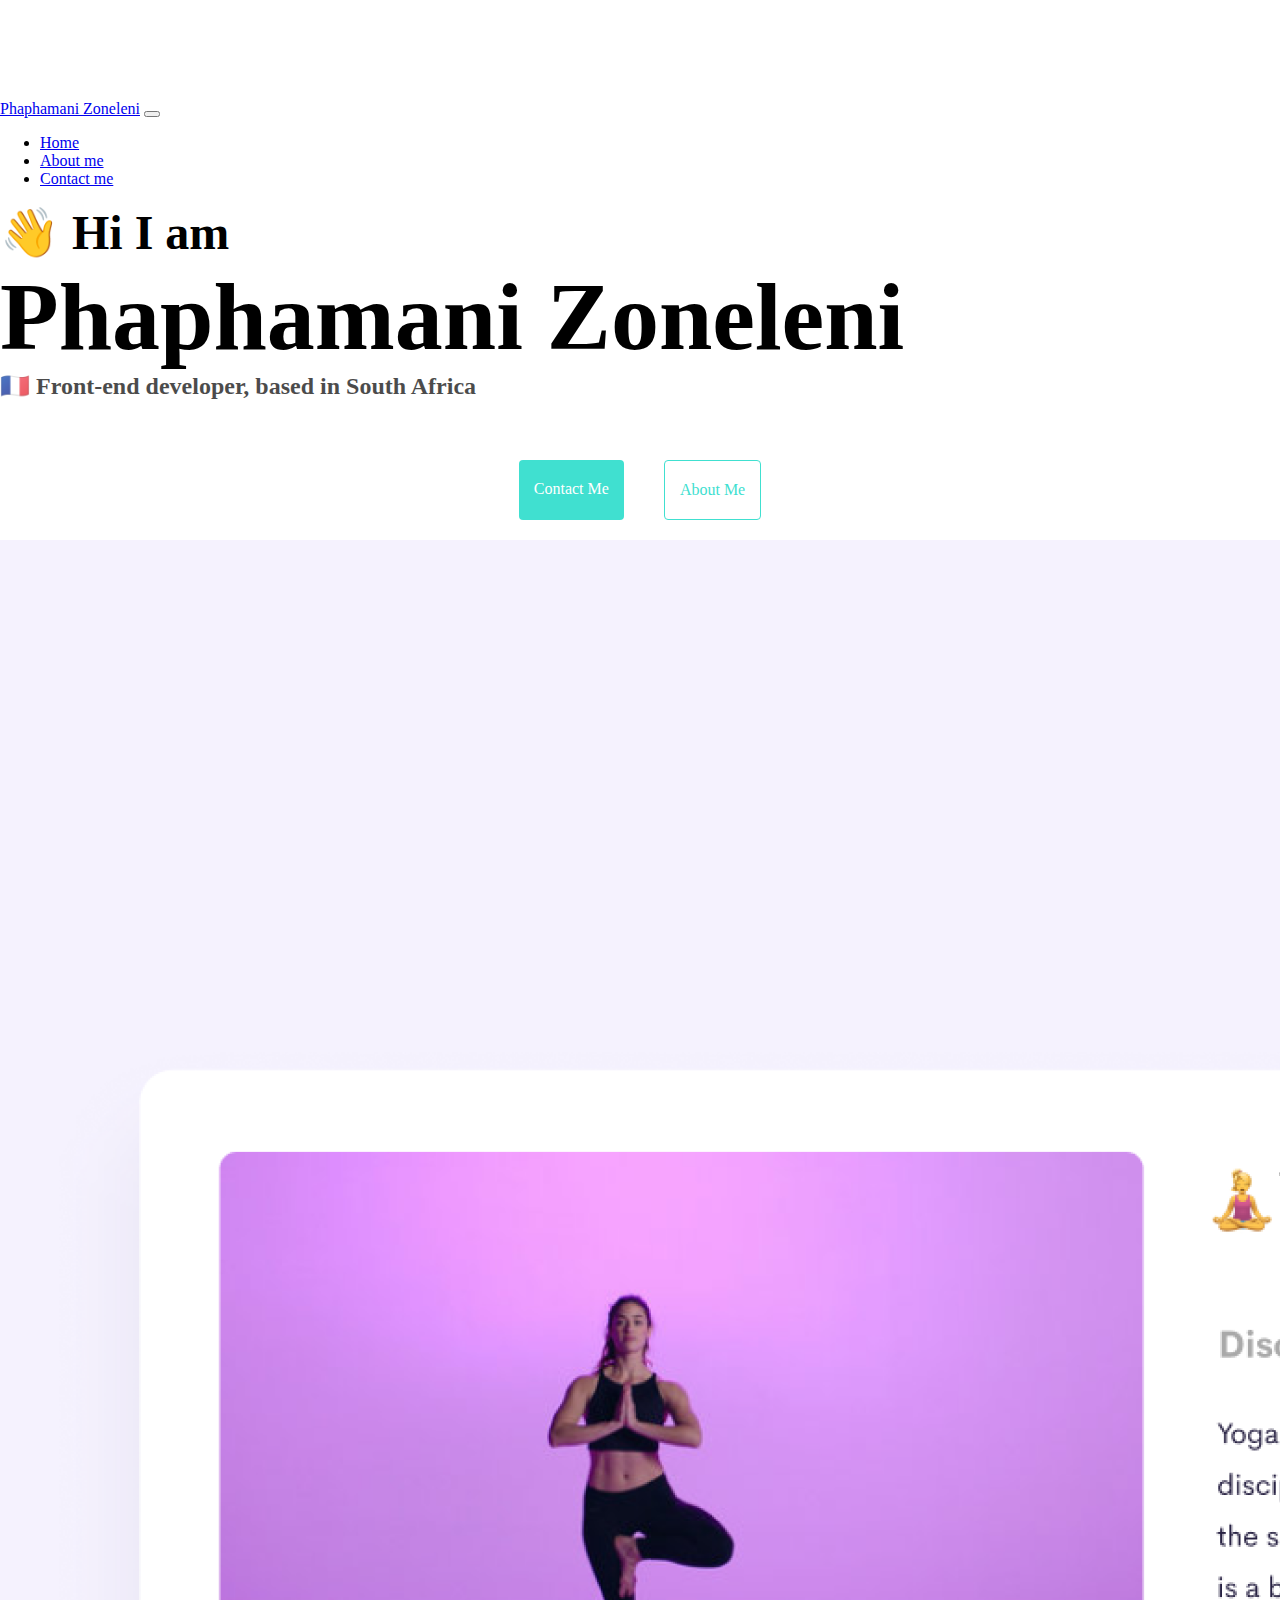
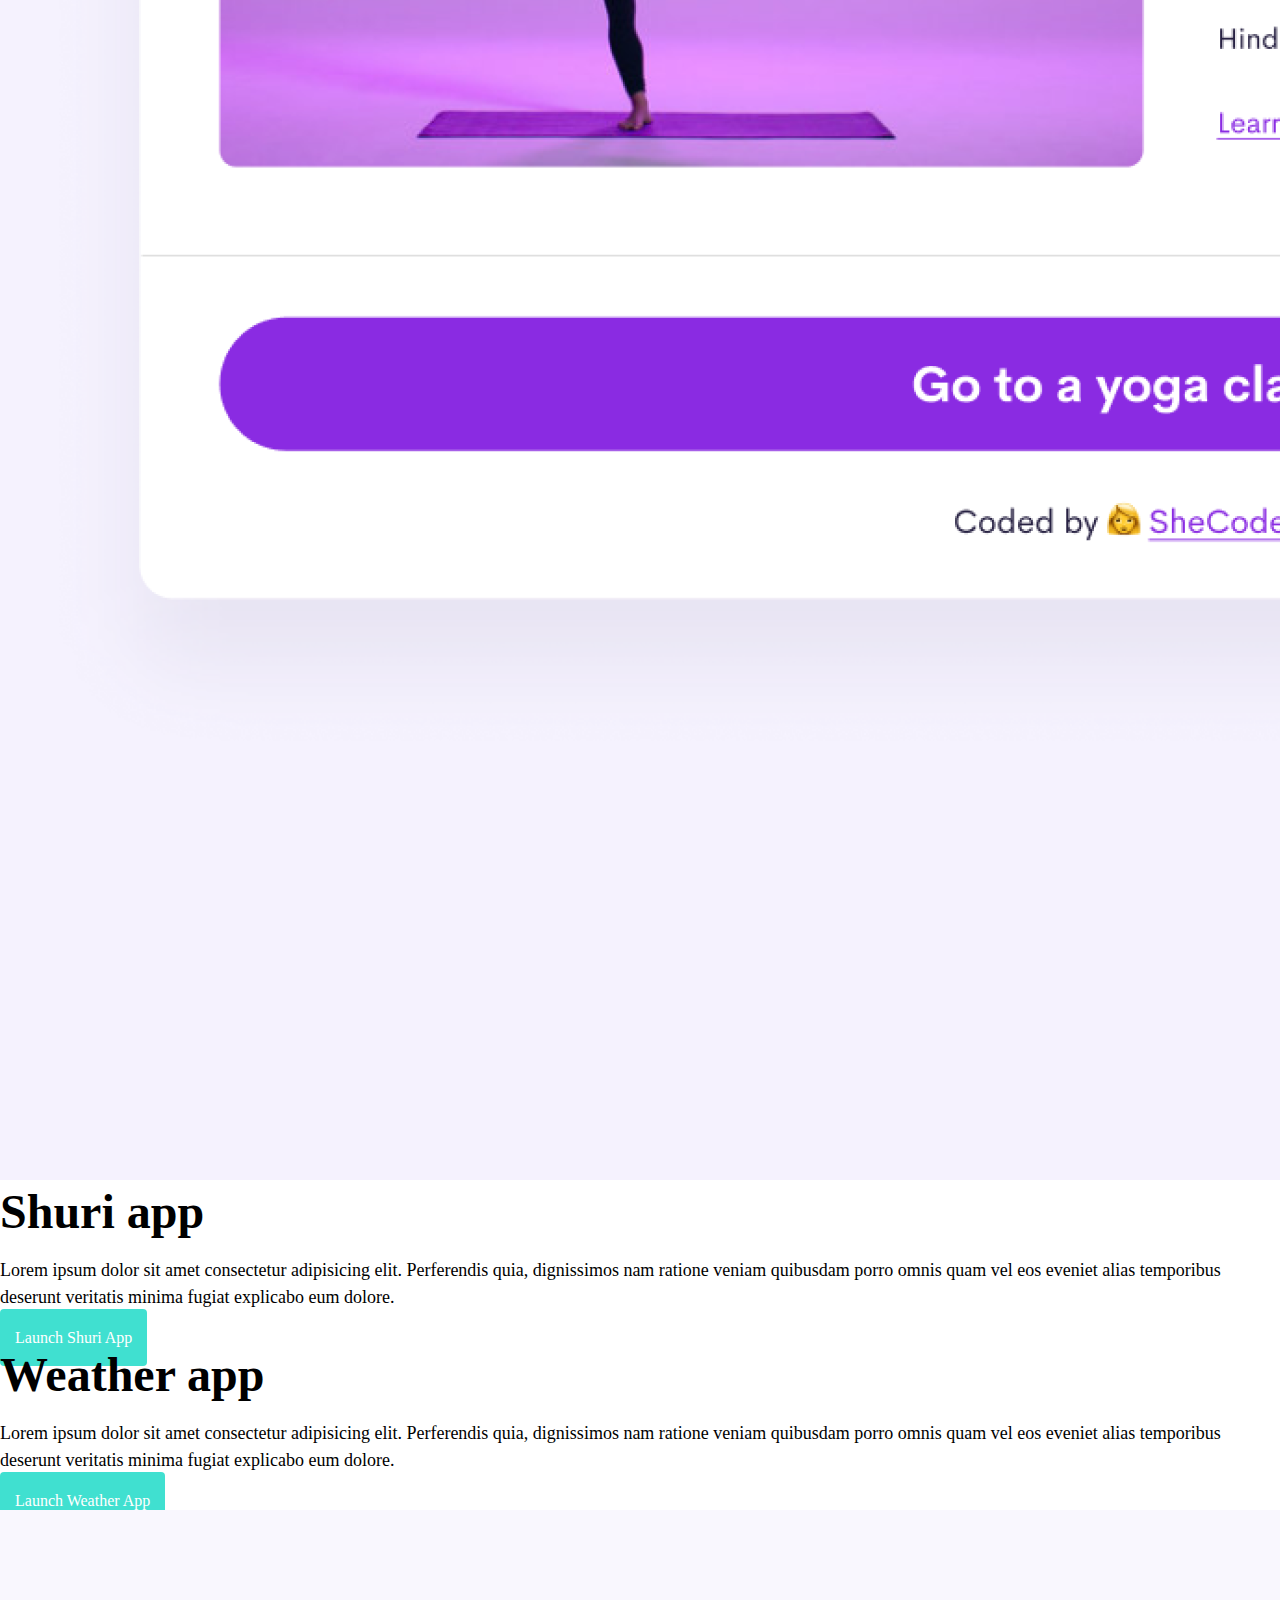
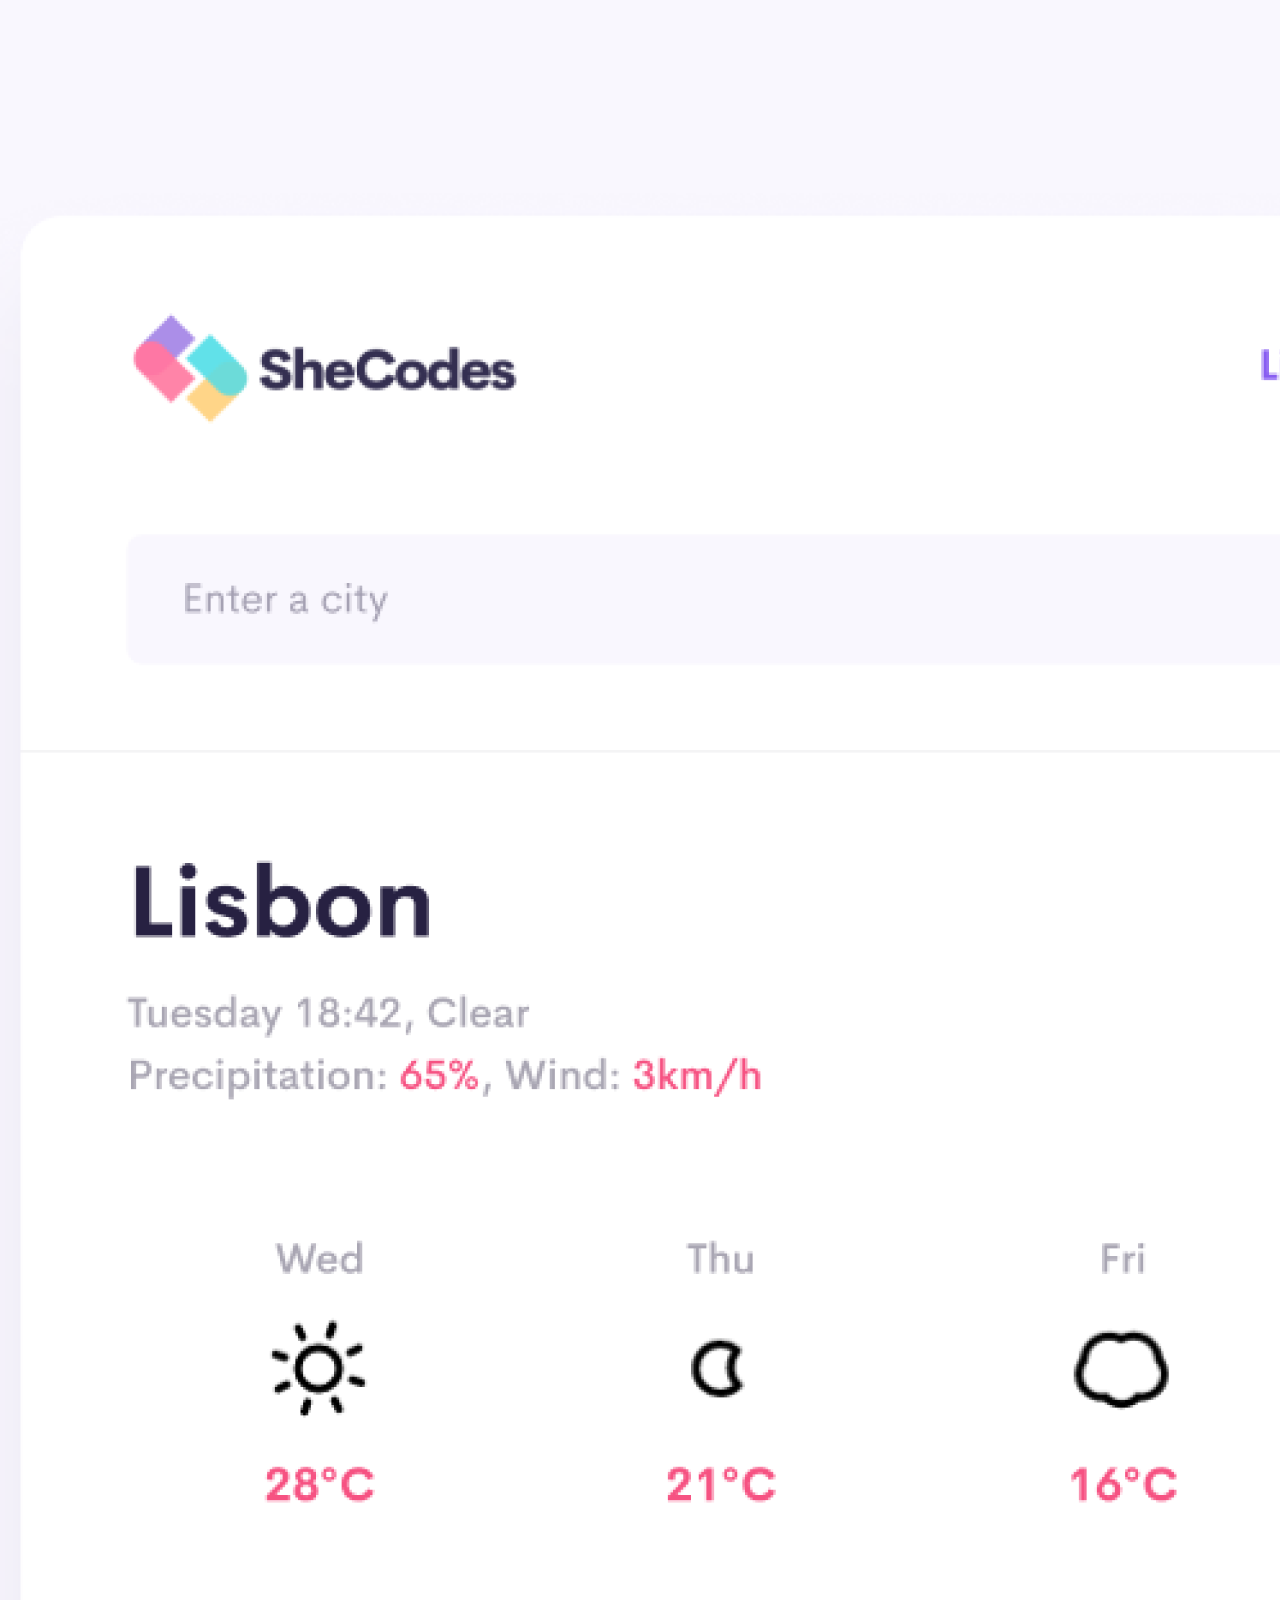
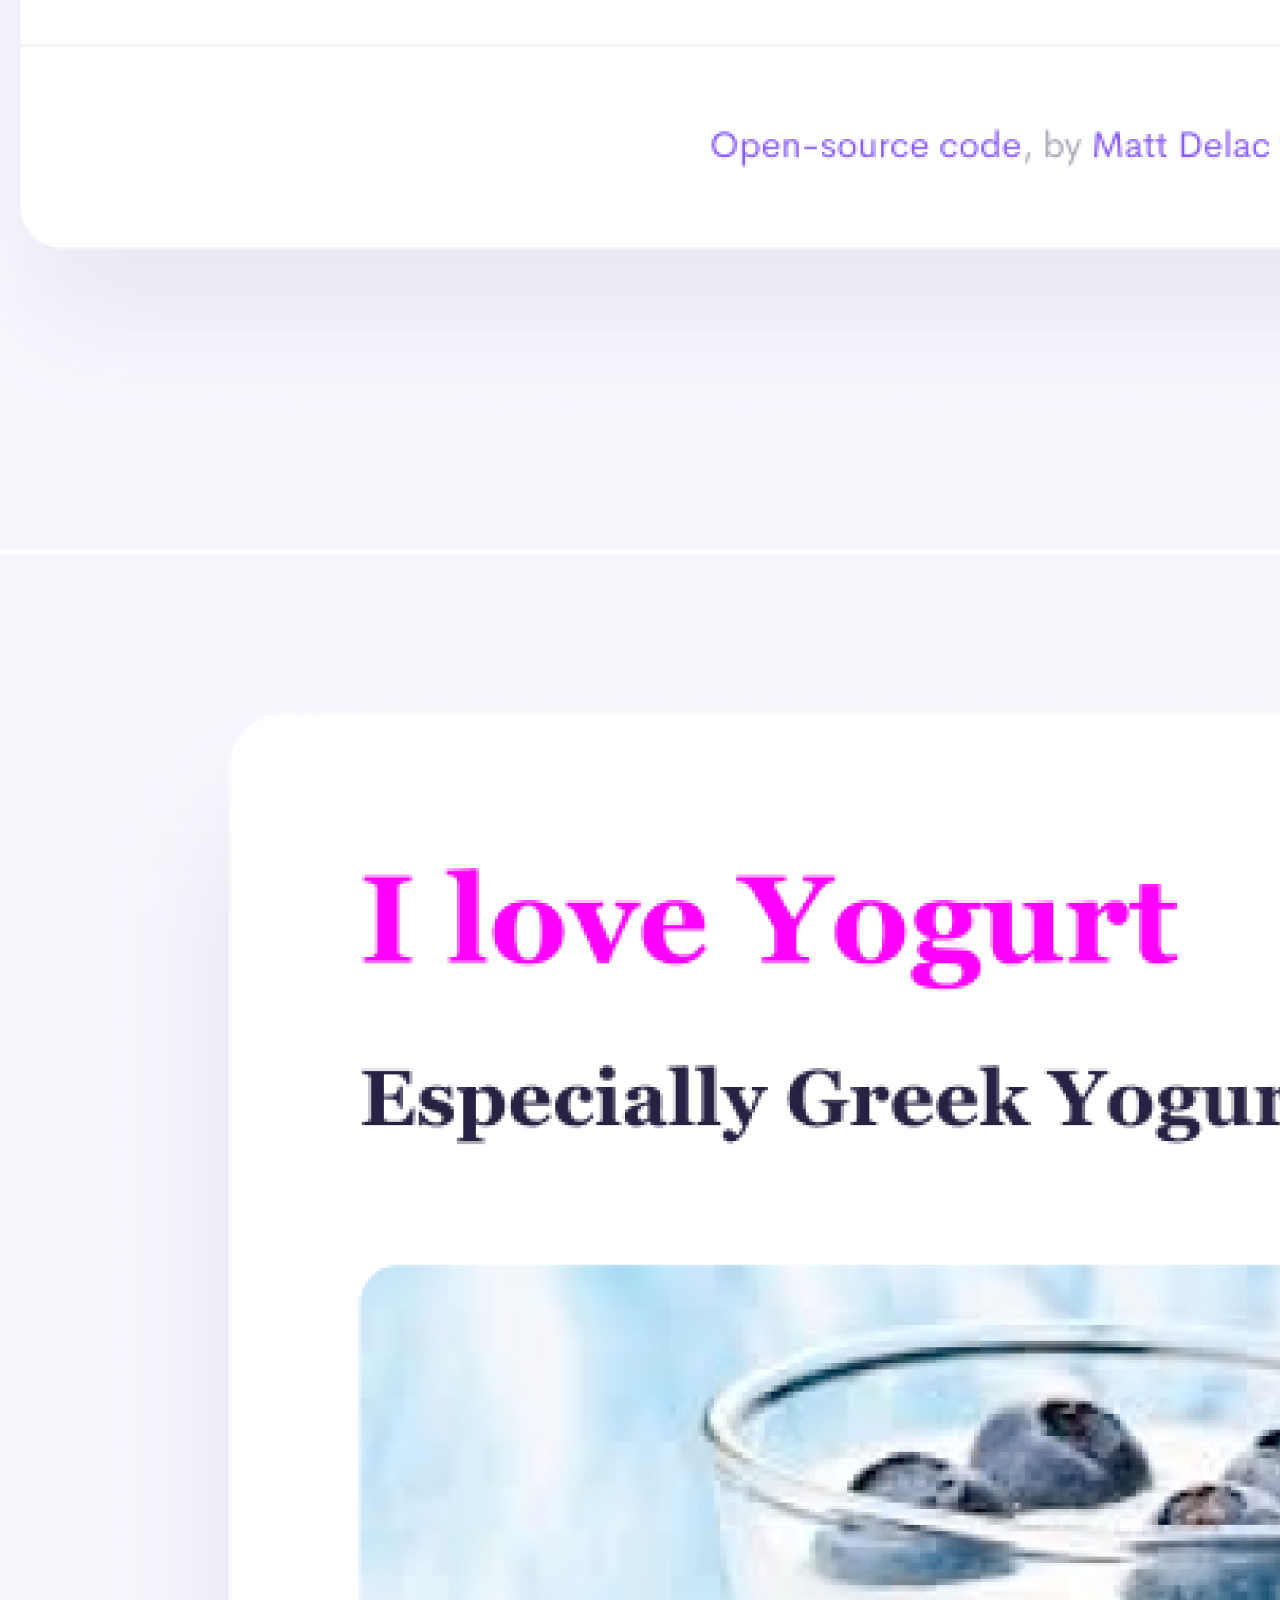
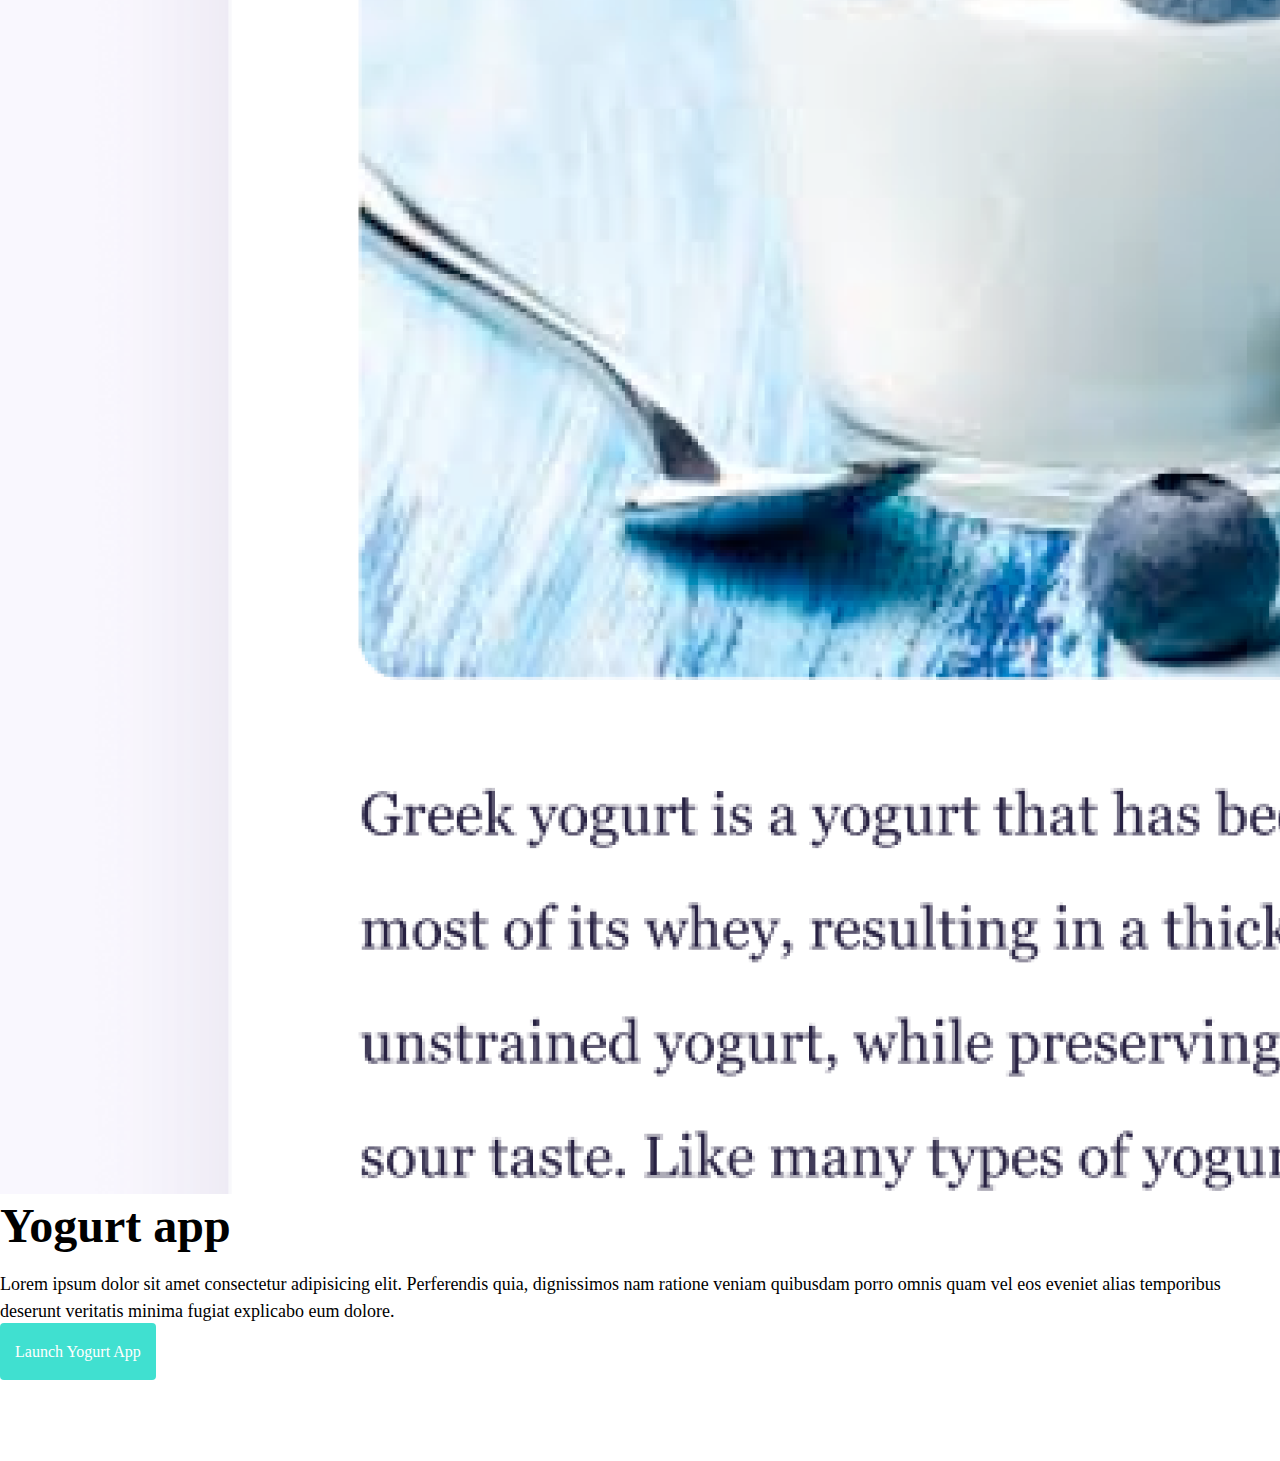
==== index.html @ 9c477bb9 "Initial commit" ====
<!DOCTYPE html>
<html lang="en">
  <head>
    <meta charset="UTF-8" />
    <meta http-equiv="X-UA-Compatible" content="IE=edge" />
    <meta name="viewport" content="width=device-width, initial-scale=1.0" />
    <meta
      name="description"
      content="Phaphamani Zoneleni is a front-end developer based in South Africa, check out her projects and contact her for job inquiries"
    />
    <title>Front-end developer - Phaphamani Zoneleni</title>
    <link
      href="https://cdn.jsdelivr.net/npm/bootstrap@5.0.0-beta2/dist/css/bootstrap.min.css"
      rel="stylesheet"
      integrity="sha384-BmbxuPwQa2lc/FVzBcNJ7UAyJxM6wuqIj61tLrc4wSX0szH/Ev+nYRRuWlolflfl"
      crossorigin="anonymous"
    />
    <script
      src="https://cdn.jsdelivr.net/npm/bootstrap@5.0.0-beta2/dist/js/bootstrap.bundle.min.js"
      integrity="sha384-b5kHyXgcpbZJO/tY9Ul7kGkf1S0CWuKcCD38l8YkeH8z8QjE0GmW1gYU5S9FOnJ0"
      crossorigin="anonymous"
    ></script>
    <link rel="stylesheet" href="/style.css" />
  </head>
  <body>
    <nav class="navbar navbar-expand-lg navbar-light bg-light fixed-top">
      <div class="container">
        <a class="navbar-brand" href="/" title="Homepage"
          >Phaphamani Zoneleni</a
        >
        <button
          class="navbar-toggler"
          type="button"
          data-bs-toggle="collapse"
          data-bs-target="#navbarNav"
          aria-controls="navbarNav"
          aria-expanded="false"
          aria-label="Toggle navigation"
        >
          <span class="navbar-toggler-icon"></span>
        </button>
        <div class="collapse navbar-collapse" id="navbarNav">
          <ul class="navbar-nav">
            <li class="nav-item">
              <a
                class="nav-link active"
                aria-current="page"
                href="/"
                tilte="Homepage"
                >Home</a
              >
            </li>
            <li class="nav-item">
              <a class="nav-link" href="/about.html" title="About Matt Delac"
                >About me</a
              >
            </li>
            <li class="nav-item">
              <a
                class="nav-link"
                href="/about.html#contact"
                title="Contact Phaphamani Zoneleni"
                >Contact me</a
              >
            </li>
          </ul>
        </div>
      </div>
    </nav>
    <h2 class="text-center">👋 Hi I am</h2>
    <h1 class="text-center">Phaphamani Zoneleni</h1>
    <h3 class="text-center">🇫🇷 Front-end developer, based in South Africa</h3>
    <div class="navigation-links mb-5">
      <a
        href="/about.html#contact"
        class="primary-link"
        title="Contact Phaphamani Zoneleni"
        >Contact me</a
      >
      <a
        href="/about.html"
        class="secondary-link"
        title="About Phaphamani Zoneleni"
        >About me</a
      >
    </div>
    <div class="container">
      <div class="row">
        <div class="col-sm-6">
          <img
            src="/images/yoga.png"
            alt="Shuri project "
            class="img-fluid rounded d-none d-sm-block"
          />
        </div>
        <div class="col-sm-6">
          <h2 class="mb-3">Shuri app</h2>
          <p>
            Lorem ipsum dolor sit amet consectetur adipisicing elit. Perferendis
            quia, dignissimos nam ratione veniam quibusdam porro omnis quam vel
            eos eveniet alias temporibus deserunt veritatis minima fugiat
            explicabo eum dolore.
          </p>
          <div class="mt-5">
            <a href="#" class="primary-link project-link" title="Shuri project"
              >Launch Shuri App</a
            >
          </div>
        </div>
      </div>
      <div class="row mt-5">
        <div class="col-sm-6">
          <h2 class="mb-3">Weather app</h2>
          <p>
            Lorem ipsum dolor sit amet consectetur adipisicing elit. Perferendis
            quia, dignissimos nam ratione veniam quibusdam porro omnis quam vel
            eos eveniet alias temporibus deserunt veritatis minima fugiat
            explicabo eum dolore.
          </p>
          <div class="mt-5">
            <a
              href="#"
              class="primary-link project-link"
              title="Weather project"
              >Launch Weather App</a
            >
          </div>
        </div>
        <div class="col-sm-6">
          <img
            src="/images/weather.png"
            class="img-fluid rounded d-none d-sm-block"
            alt="Weather project"
          />
        </div>
      </div>
      <div class="row mt-5">
        <div class="col-sm-6">
          <img
            src="/images/yogurt.png"
            class="img-fluid rounded d-none d-sm-block"
            alt="Yogurt project"
          />
        </div>
        <div class="col-sm-6">
          <h2 class="mb-3">Yogurt app</h2>
          <p>
            Lorem ipsum dolor sit amet consectetur adipisicing elit. Perferendis
            quia, dignissimos nam ratione veniam quibusdam porro omnis quam vel
            eos eveniet alias temporibus deserunt veritatis minima fugiat
            explicabo eum dolore.
          </p>
          <div class="mt-5">
            <a
              href="#"
              class="primary-link project-link"
              title="Weather project"
              >Launch Yogurt App</a
            >
          </div>
        </div>
      </div>
    </div>
  </body>
</html>
---- style.css ----
:root {
  --primary-color: turquoise;
  --secondary-color: gold;
  --box-shadow: gold;
}

body {
  margin: 100px 0;
}

h1,
h2,
h3 {
  margin: 0;
}

h1 {
  font-size: 96px;
}

h2 {
  font-size: 48px;
}

h3 {
  font-size: 24px;
  opacity: 0.7;
}

p {
  font-size: 18px;
  line-height: 1.5;
}

.navigation-links {
  display: flex;
  margin-top: 40px;
  justify-content: center;
}

.navigation-links a {
  margin: 20px;
}

.primary-link {
  border-radius: 4px;
  padding: 20px 15px;
  text-decoration: none;
  text-transform: capitalize;
  background: var(--primary-color);
  box-shadow: var(--box-shadow);
  color: white;
}

.primary-link:hover {
  color: white;
}

.secondary-link {
  border-radius: 4px;
  padding: 20px 15px;
  text-decoration: none;
  text-transform: capitalize;
  color: var(--primary-color);
  border: 1px solid var(--primary-color);
}

.homepage-link {
  color: var(--primary-color);
  text-align: center;
  display: block;
}

.about-paragraphs {
  margin: 30px 0;
}

.about-paragraphs p {
  margin: 10px;
}

.email-link {
  display: flex;
  justify-content: center;
  color: var(--primary-color);
  font-size: 28px;
  text-decoration: none;
}

.email-link:hover {
  text-decoration: underline;
}

@media (max-width: 576px) {
  h1 {
    font-size: 48px;
    line-height: 1.5;
  }

  h2 {
    font-size: 32px;
    text-align: center;
  }

  p {
    text-align: center;
  }

  .project-link {
    display: block;
    text-align: center;
    margin: 0 20px;
  }
}
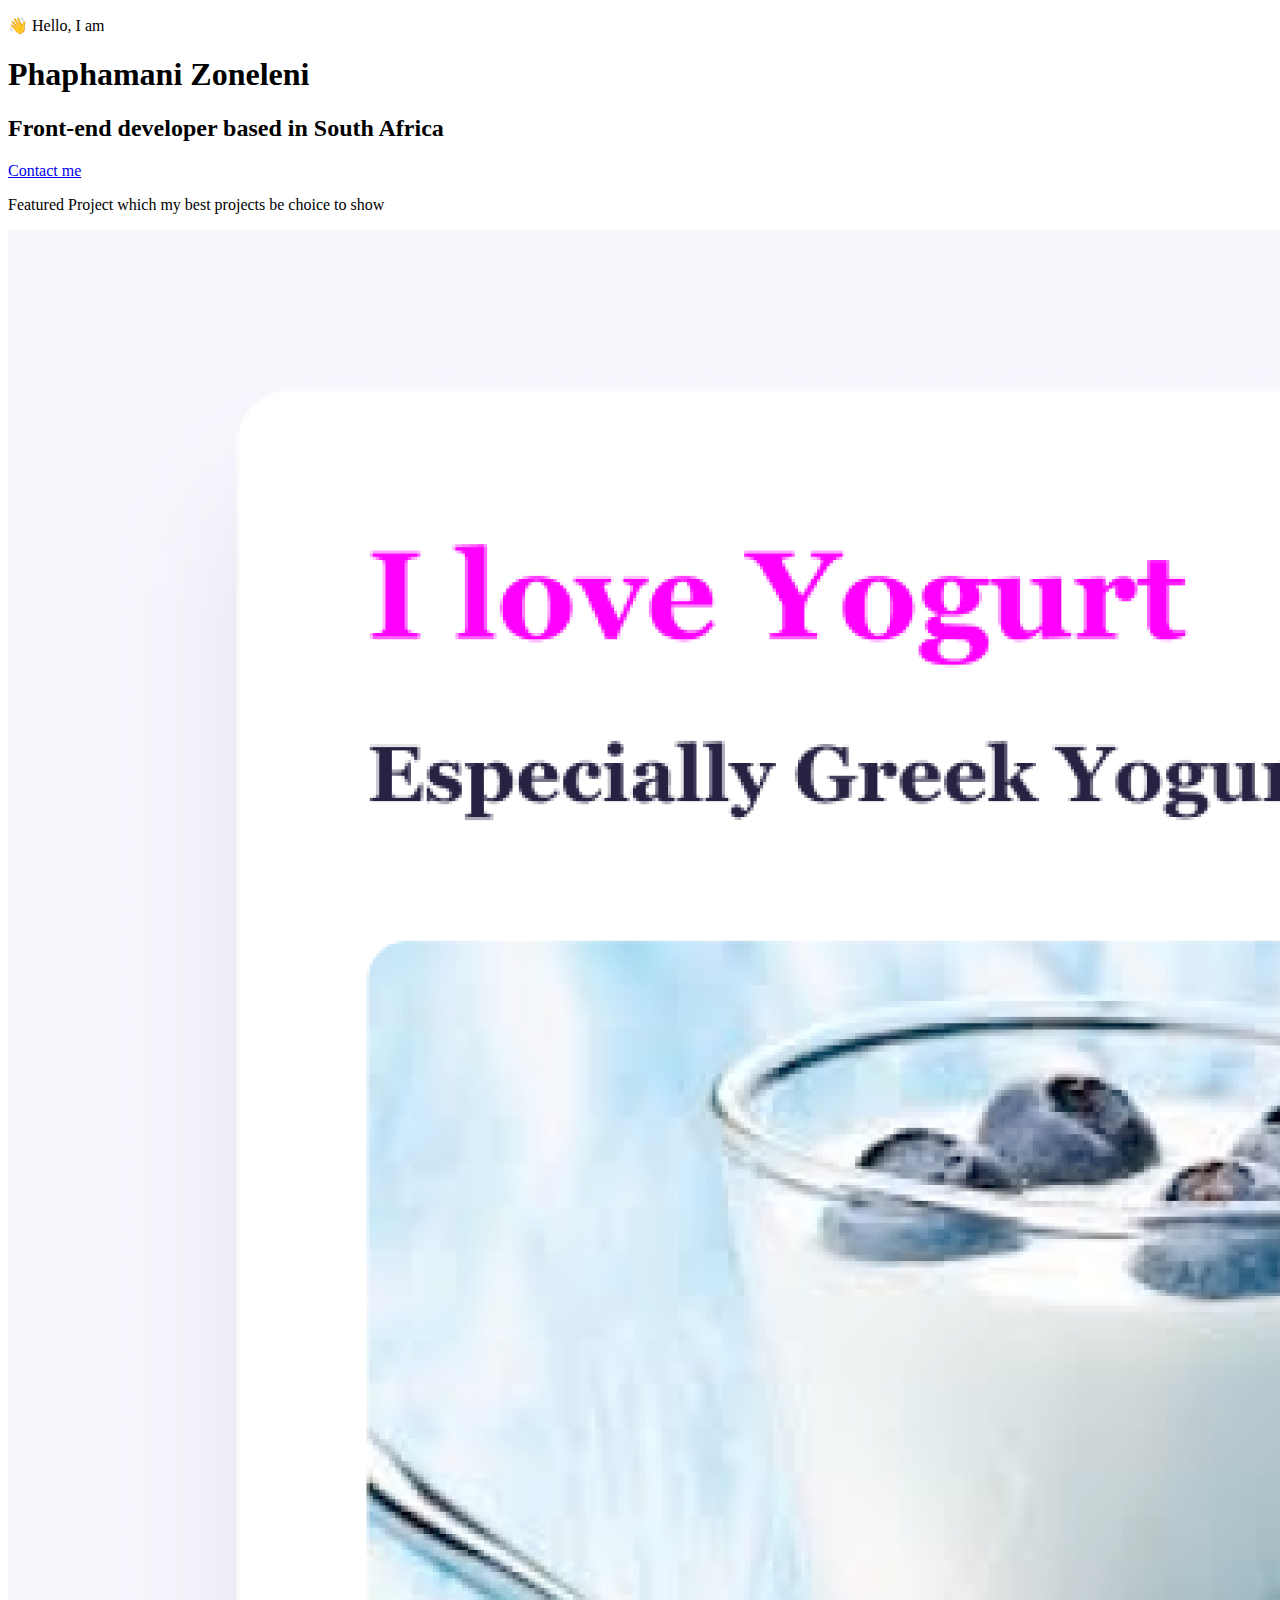
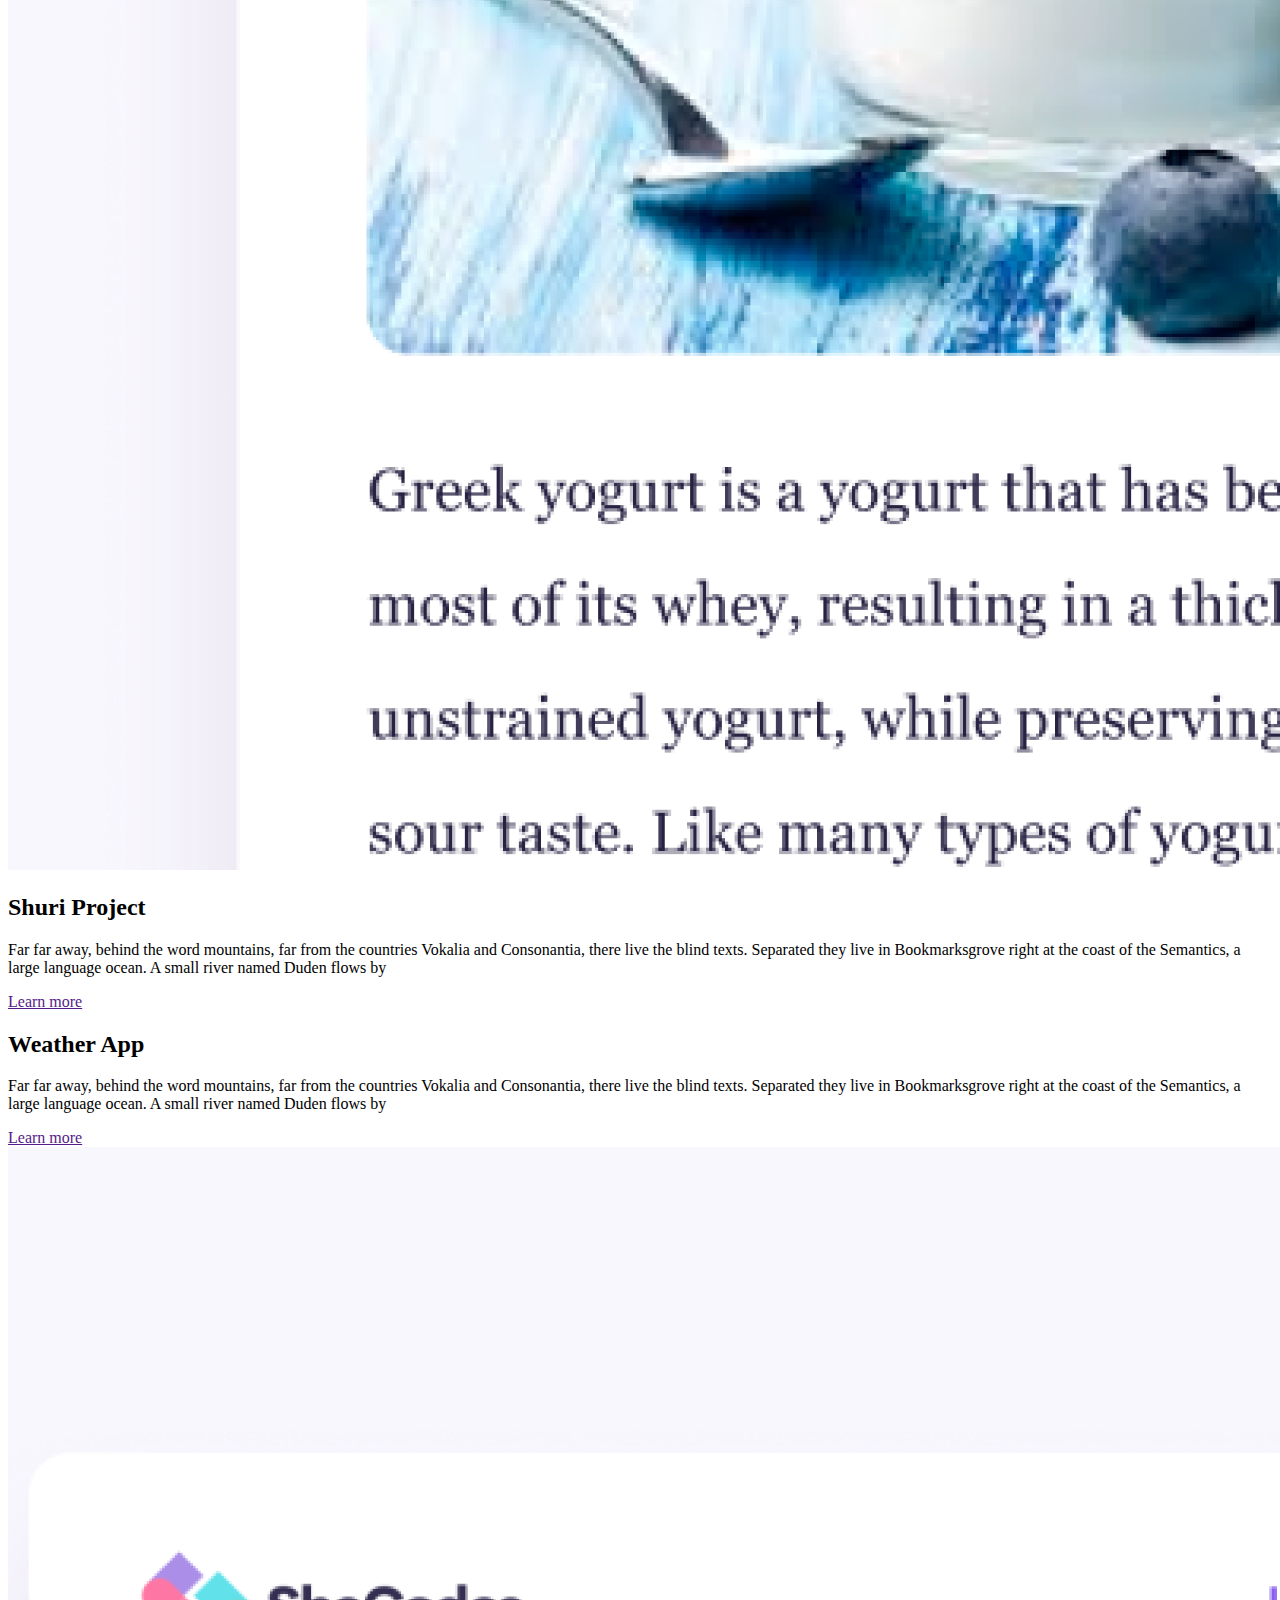
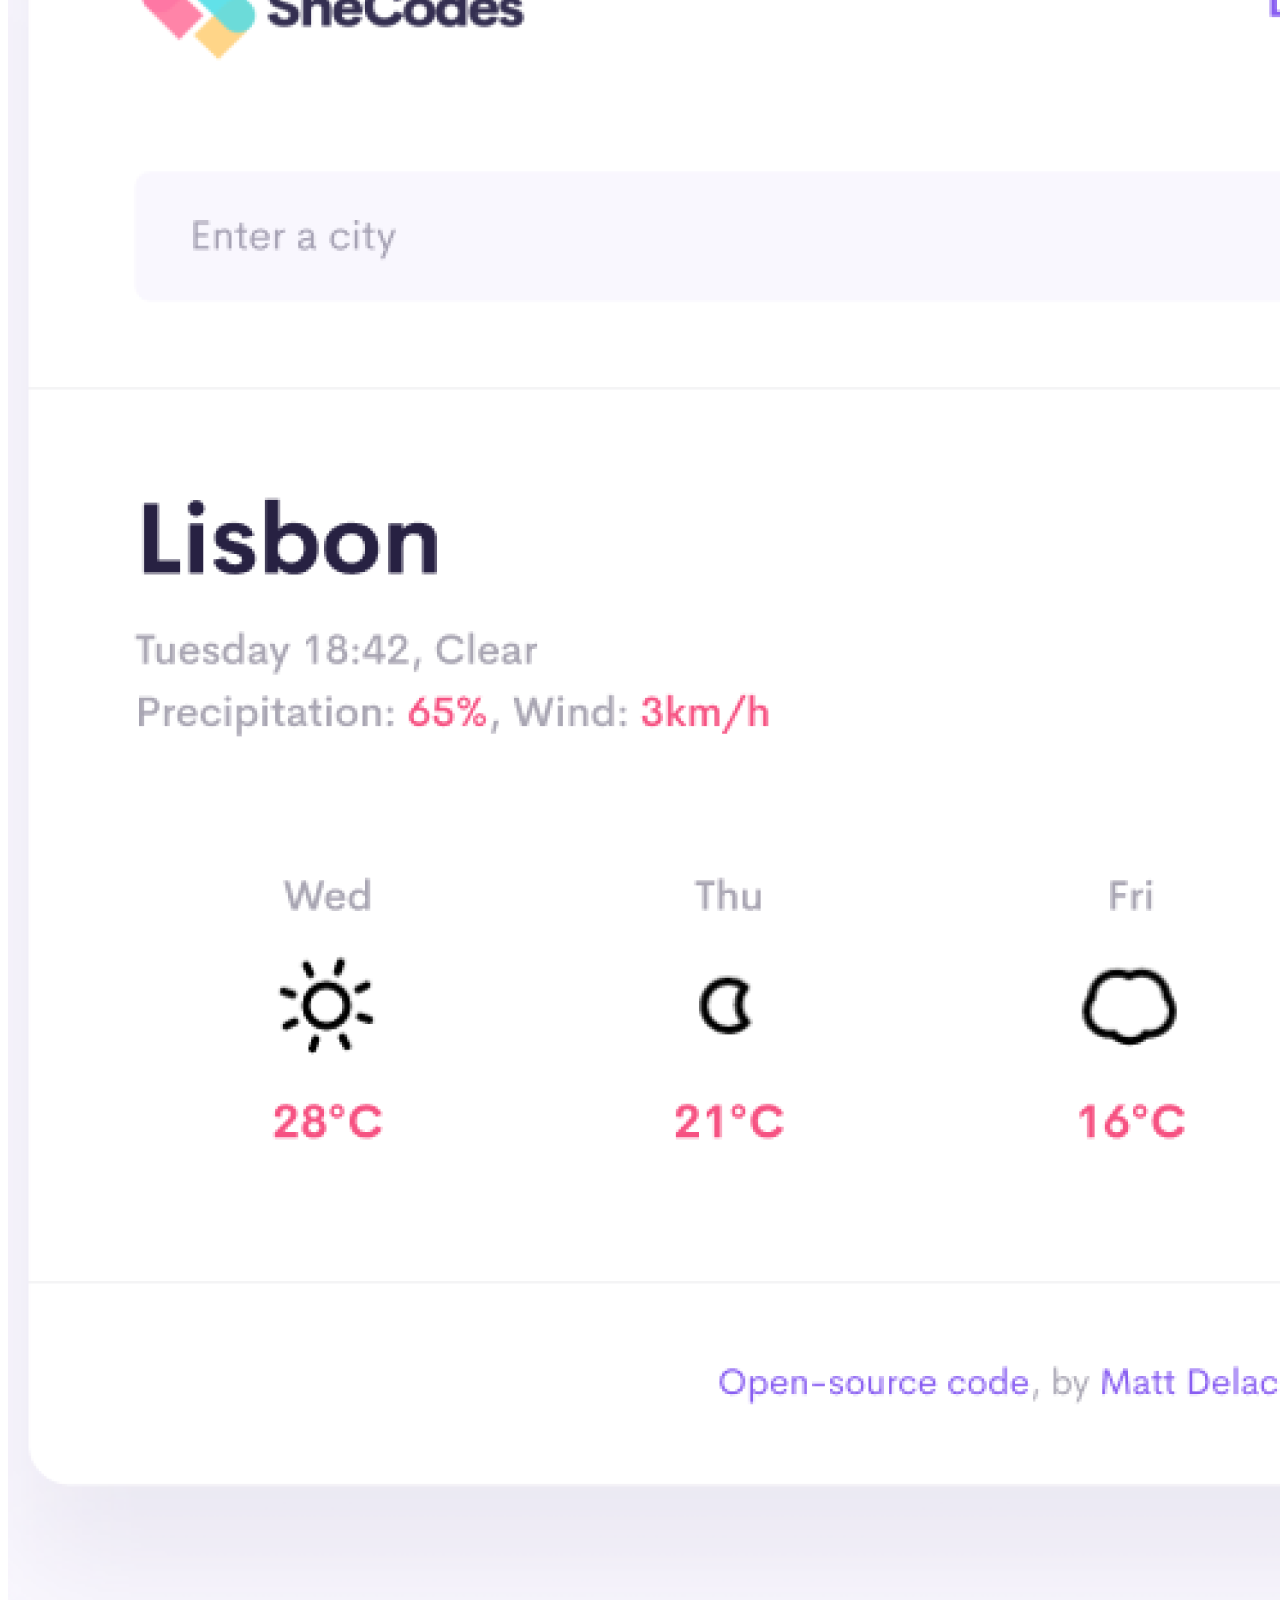
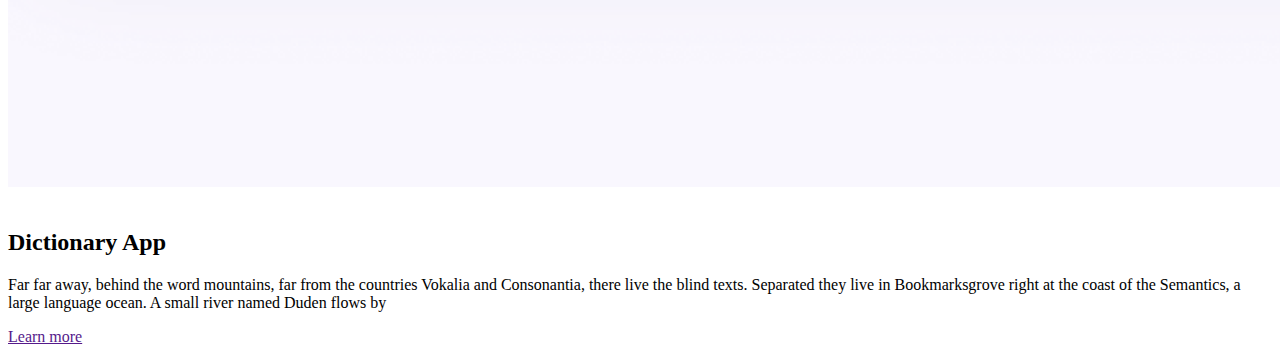
==== commit 7be0b5c5: "Update index.html" ====
--- a/index.html
+++ b/index.html
@@ -4,162 +4,97 @@
     <meta charset="UTF-8" />
     <meta http-equiv="X-UA-Compatible" content="IE=edge" />
     <meta name="viewport" content="width=device-width, initial-scale=1.0" />
-    <meta
-      name="description"
-      content="Phaphamani Zoneleni is a front-end developer based in South Africa, check out her projects and contact her for job inquiries"
-    />
-    <title>Front-end developer - Phaphamani Zoneleni</title>
+    <title>Phaphamani's Portfolio</title>
+
     <link
       href="https://cdn.jsdelivr.net/npm/bootstrap@5.0.0-beta2/dist/css/bootstrap.min.css"
       rel="stylesheet"
       integrity="sha384-BmbxuPwQa2lc/FVzBcNJ7UAyJxM6wuqIj61tLrc4wSX0szH/Ev+nYRRuWlolflfl"
       crossorigin="anonymous"
     />
+    <link rel="preconnect" href="https://fonts.gstatic.com" />
+    <link
+      href="https://fonts.googleapis.com/css2?family=Playfair+Display:wght@700&family=Poppins:wght@500;700&display=swap"
+      rel="stylesheet"
+    />
+    <link rel="stylesheet" href="styles/portfolio.css" />
+
     <script
       src="https://cdn.jsdelivr.net/npm/bootstrap@5.0.0-beta2/dist/js/bootstrap.bundle.min.js"
       integrity="sha384-b5kHyXgcpbZJO/tY9Ul7kGkf1S0CWuKcCD38l8YkeH8z8QjE0GmW1gYU5S9FOnJ0"
       crossorigin="anonymous"
     ></script>
-    <link rel="stylesheet" href="/style.css" />
+    <script
+      src="https://kit.fontawesome.com/ddc3ee268a.js"
+      crossorigin="anonymous"
+    ></script>
   </head>
   <body>
-    <nav class="navbar navbar-expand-lg navbar-light bg-light fixed-top">
-      <div class="container">
-        <a class="navbar-brand" href="/" title="Homepage"
-          >Phaphamani Zoneleni</a
-        >
-        <button
-          class="navbar-toggler"
-          type="button"
-          data-bs-toggle="collapse"
-          data-bs-target="#navbarNav"
-          aria-controls="navbarNav"
-          aria-expanded="false"
-          aria-label="Toggle navigation"
-        >
-          <span class="navbar-toggler-icon"></span>
-        </button>
-        <div class="collapse navbar-collapse" id="navbarNav">
-          <ul class="navbar-nav">
-            <li class="nav-item">
-              <a
-                class="nav-link active"
-                aria-current="page"
-                href="/"
-                tilte="Homepage"
-                >Home</a
-              >
-            </li>
-            <li class="nav-item">
-              <a class="nav-link" href="/about.html" title="About Matt Delac"
-                >About me</a
-              >
-            </li>
-            <li class="nav-item">
-              <a
-                class="nav-link"
-                href="/about.html#contact"
-                title="Contact Phaphamani Zoneleni"
-                >Contact me</a
-              >
-            </li>
-          </ul>
+    <div class="hero">
+      <p>👋 Hello, I am</p>
+      <h1>Phaphamani Zoneleni</h1>
+      <h2 class="mb-5">Front-end developer based in South Africa</h2>
+      <div>
+        <a href="#" class="btn btn-branding">Contact me</a>
+      </div>
+    </div>
+    <p class="text-center m-5">
+      Featured Project which my best projects be choice to show
+    </p>
+    <div class="container">
+      <div class="row mb-5">
+        <div class="col d-none d-lg-block">
+          <img src="images/yogurt.png" class="img-fluid" alt="" />
         </div>
-      </div>
-    </nav>
-    <h2 class="text-center">👋 Hi I am</h2>
-    <h1 class="text-center">Phaphamani Zoneleni</h1>
-    <h3 class="text-center">🇫🇷 Front-end developer, based in South Africa</h3>
-    <div class="navigation-links mb-5">
-      <a
-        href="/about.html#contact"
-        class="primary-link"
-        title="Contact Phaphamani Zoneleni"
-        >Contact me</a
-      >
-      <a
-        href="/about.html"
-        class="secondary-link"
-        title="About Phaphamani Zoneleni"
-        >About me</a
-      >
-    </div>
-    <div class="container">
-      <div class="row">
-        <div class="col-sm-6">
-          <img
-            src="/images/yoga.png"
-            alt="Shuri project "
-            class="img-fluid rounded d-none d-sm-block"
-          />
-        </div>
-        <div class="col-sm-6">
-          <h2 class="mb-3">Shuri app</h2>
-          <p>
-            Lorem ipsum dolor sit amet consectetur adipisicing elit. Perferendis
-            quia, dignissimos nam ratione veniam quibusdam porro omnis quam vel
-            eos eveniet alias temporibus deserunt veritatis minima fugiat
-            explicabo eum dolore.
-          </p>
-          <div class="mt-5">
-            <a href="#" class="primary-link project-link" title="Shuri project"
-              >Launch Shuri App</a
-            >
+        <div class="col">
+          <div class="project-desciption">
+            <h2 class="mb-5">Shuri Project</h2>
+            <p class="mb-5 text-muted">
+              Far far away, behind the word mountains, far from the countries
+              Vokalia and Consonantia, there live the blind texts. Separated
+              they live in Bookmarksgrove right at the coast of the Semantics, a
+              large language ocean. A small river named Duden flows by
+            </p>
+            <a href="" class="btn btn-branding-outline"> Learn more </a>
           </div>
         </div>
       </div>
-      <div class="row mt-5">
-        <div class="col-sm-6">
-          <h2 class="mb-3">Weather app</h2>
-          <p>
-            Lorem ipsum dolor sit amet consectetur adipisicing elit. Perferendis
-            quia, dignissimos nam ratione veniam quibusdam porro omnis quam vel
-            eos eveniet alias temporibus deserunt veritatis minima fugiat
-            explicabo eum dolore.
-          </p>
-          <div class="mt-5">
-            <a
-              href="#"
-              class="primary-link project-link"
-              title="Weather project"
-              >Launch Weather App</a
-            >
+      <div class="row mb-5">
+        <div class="col">
+          <div class="project-desciption">
+            <h2 class="mb-5">Weather App</h2>
+            <p class="mb-5 text-muted">
+              Far far away, behind the word mountains, far from the countries
+              Vokalia and Consonantia, there live the blind texts. Separated
+              they live in Bookmarksgrove right at the coast of the Semantics, a
+              large language ocean. A small river named Duden flows by
+            </p>
+            <a href="" class="btn btn-branding-outline"> Learn more </a>
           </div>
         </div>
-        <div class="col-sm-6">
-          <img
-            src="/images/weather.png"
-            class="img-fluid rounded d-none d-sm-block"
-            alt="Weather project"
-          />
+        <div class="col d-none d-lg-block">
+          <img src="images/weather.png" class="img-fluid" alt="" />
         </div>
       </div>
-      <div class="row mt-5">
-        <div class="col-sm-6">
-          <img
-            src="/images/yogurt.png"
-            class="img-fluid rounded d-none d-sm-block"
-            alt="Yogurt project"
-          />
+      <div class="row">
+        <div class="col d-none d-lg-block">
+          <img src="images/dictionary.png" class="img-fluid" alt="" />
         </div>
-        <div class="col-sm-6">
-          <h2 class="mb-3">Yogurt app</h2>
-          <p>
-            Lorem ipsum dolor sit amet consectetur adipisicing elit. Perferendis
-            quia, dignissimos nam ratione veniam quibusdam porro omnis quam vel
-            eos eveniet alias temporibus deserunt veritatis minima fugiat
-            explicabo eum dolore.
-          </p>
-          <div class="mt-5">
-            <a
-              href="#"
-              class="primary-link project-link"
-              title="Weather project"
-              >Launch Yogurt App</a
-            >
+        <div class="col">
+          <div class="project-desciption">
+            <h2 class="mb-5">Dictionary App</h2>
+            <p class="mb-5 text-muted">
+              Far far away, behind the word mountains, far from the countries
+              Vokalia and Consonantia, there live the blind texts. Separated
+              they live in Bookmarksgrove right at the coast of the Semantics, a
+              large language ocean. A small river named Duden flows by
+            </p>
+            <a href="" class="btn btn-branding-outline"> Learn more </a>
           </div>
         </div>
       </div>
     </div>
   </body>
 </html>
+
+
